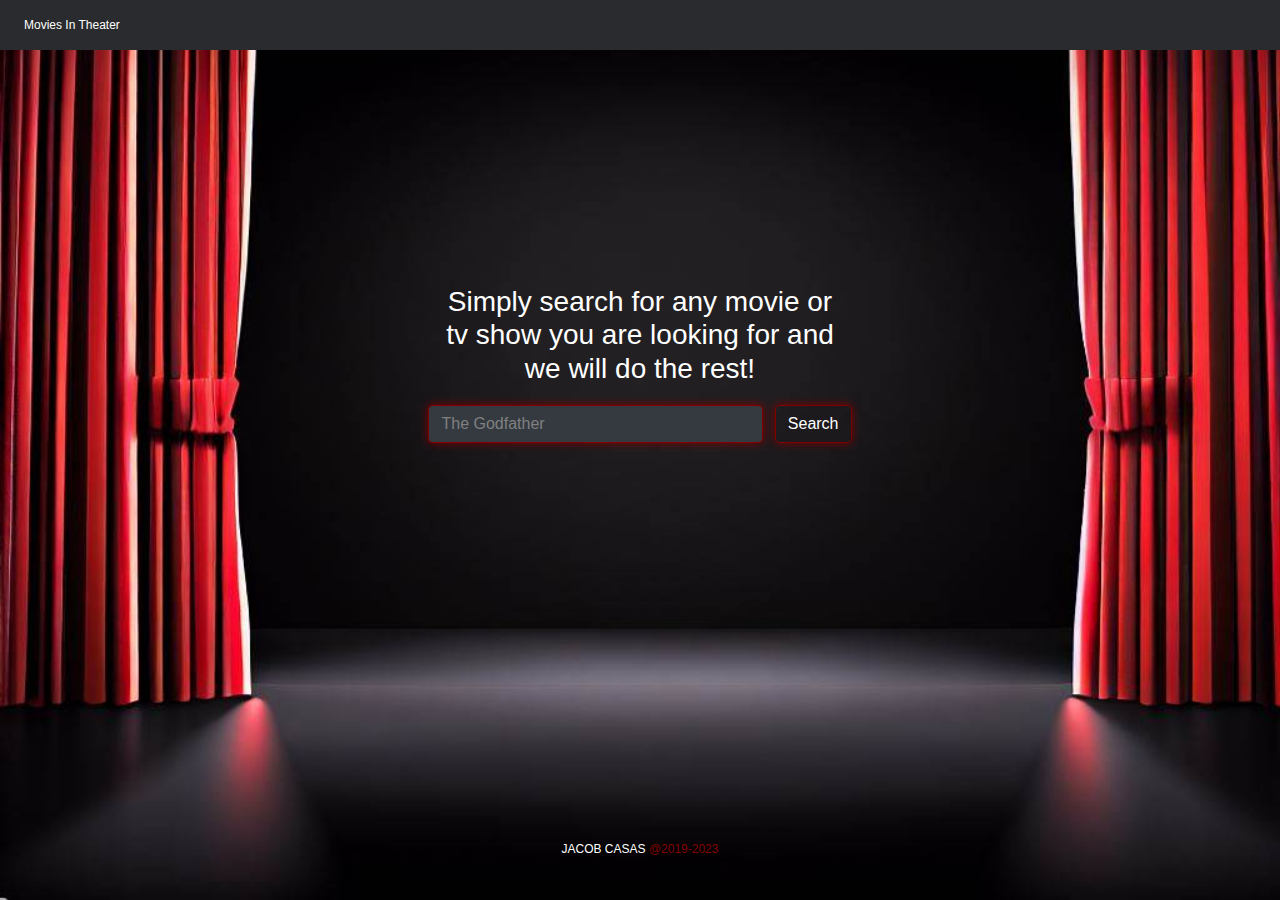
==== index.html @ 6d3902be "no footer on mobile" ====
<!doctype html>
<html lang="en">
  <head>
    <!-- Required meta tags -->
    <meta charset="utf-8">
    <meta name="viewport" content="width=device-width, initial-scale=1, shrink-to-fit=no">

    <!-- Bootstrap CSS -->
    <link rel="stylesheet" href="https://stackpath.bootstrapcdn.com/bootstrap/4.3.1/css/bootstrap.min.css" integrity="sha384-ggOyR0iXCbMQv3Xipma34MD+dH/1fQ784/j6cY/iJTQUOhcWr7x9JvoRxT2MZw1T" crossorigin="anonymous">
    <link rel="stylesheet" type="text/css" href="assets/css/style.css">
    
    <title>Movie Finder</title>
  </head>
  <body>

      <nav class="navbar navbar-expand-lg navbar-light bg-light">
          <button class="navbar-toggler" type="button" data-toggle="collapse" data-target="#navbarNav" aria-controls="navbarNav" aria-expanded="false" aria-label="Toggle navigation">
              <span class="navbar-toggler-icon"></span>
          </button>
          <div class="collapse navbar-collapse" id="navbarNav">
              <ul class="navbar-nav">
                  <li class="nav-item active">
                      <a class="nav-link" href="Theater.html">Movies In Theater</a>
                  </li>
                  <!--<li class="nav-item">
                      <a class="nav-link" href="#" style="color:gray !important;">Movie News</a>
                  </li>
                  <li class="nav-item">
                      <a class="nav-link" href="#" style="color:gray !important;">Popular TV Shows</a>
                  </li>-->
              </ul>
          </div>
      </nav>

      <div class="container main-container">
          <h1 class="title"></h1>
          <div class="borderr">
              <h3 class="title-2" style="color: #fff;">Simply search for any movie or tv show you are looking for and we will do the rest!</h3>
              <form class="form-inline my-2 my-lg-0">
                  <input class="form-control mr-sm-2" type="search" placeholder="The Godfather" aria-label="Search">
                  <button class="btn btn-outline-warning my-2 my-sm-0" type="button" style="border-color: rgb(128, 0, 0); box-shadow: 0 0 10px rgb(128, 0, 0) !important;">Search</button>
              </form>
              <img class="feedImg">
          </div>
      </div>

      <div style="height: 100px; text-align: center; padding-top: 40px; position: absolute; bottom: 0;" class="container-fluid footer">
          <a href="https://jcasas5253.github.io/portfolio-one/" target="_blank" style="text-decoration:none !important;"><p style="color:#fff;">JACOB CASAS <span style="color: rgb(130, 0, 0);">@2019-2023</span></p></a>
      </div>

      <!-- Optional JavaScript -->
      <!-- jQuery first, then Popper.js, then Bootstrap JS -->
      <script src="https://code.jquery.com/jquery-3.4.1.js" integrity="sha256-WpOohJOqMqqyKL9FccASB9O0KwACQJpFTUBLTYOVvVU=" crossorigin="anonymous"></script>
      <script type='text/javascript' src='config.js'></script>
      <script src="https://cdnjs.cloudflare.com/ajax/libs/popper.js/1.14.7/umd/popper.min.js" integrity="sha384-UO2eT0CpHqdSJQ6hJty5KVphtPhzWj9WO1clHTMGa3JDZwrnQq4sF86dIHNDz0W1" crossorigin="anonymous"></script>
      <script src="https://stackpath.bootstrapcdn.com/bootstrap/4.3.1/js/bootstrap.min.js" integrity="sha384-JjSmVgyd0p3pXB1rRibZUAYoIIy6OrQ6VrjIEaFf/nJGzIxFDsf4x0xIM+B07jRM" crossorigin="anonymous"></script>
      <script src="assets/javascript/app.js"></script>
  </body>
</html>
---- assets/css/style.css ----
body {
    margin: 0;
    padding: 0;
    font-family: "arial",heletica,sans-serif;
    font-size: 12px;
    background: url(../../assets/images/background.jpg) no-repeat;
    background-size: cover;
    background-position: center;
    min-height: fit-content;
    min-width: fit-content;
}
.theaterbody {
    background: url();
    background-color: black;
}
html {
    min-height: fit-content;
    min-width: fit-content;
}
 
@-webkit-keyframes animate {
	from {background-position:0 0;}
	to {background-position: 500px 0;}
}
 
@-moz-keyframes animate {
	from {background-position:0 0;}
	to {background-position: 500px 0;}
}
 
@-ms-keyframes animate {
	from {background-position:0 0;}
	to {background-position: 500px 0;}
}
 
@-o-keyframes animate {
	from {background-position:0 0;}
	to {background-position: 500px 0;}
}
 
@keyframes animate {
	from {background-position:0 0;}
	to {background-position: 500px 0;}
}
.borderr {
    padding-top: 15%;
}
.container {
    display: block;
}
.theater-container {
    text-align: center;
    padding-top: 30px;
    padding-left: 10px;
    padding-right: 25px;
    margin-bottom: 30px;
    width: 500px;
    background-color: #2a2b2e;
    border: 1px solid;
    border-color: #26bf47;
    box-shadow: 0 0 10px #26bf47;
}
.feedImg {
    height: 200px;
}
.main-container {
    text-align: center;
}
.title {
    margin-top: 20%;
}
.title-2 {
    margin-right: 20%;
    margin-left: 20%;
    margin-bottom: 20px;
}
li {
    list-style-type: none;
}
h1, li {
    color: #fff;
}
.url-1, .url-2, .url-3,
.url-4, .url-5, .url-6 {
    color: deepskyblue;
}
::placeholder {
    color: gray !important;
}
.mr-sm-2 {
    color: #fff !important;
    background-color: #343a40 !important;
    width: 50% !important;
}
.btn-warning {
    display: block;
    margin: -20px -50px; 
    position:relative;
    top:50%; 
    left:50%;
    margin-bottom: 10px;
    margin-top: 10px;
}
.btn-outline-warning {
    color: #fff;
    border-color: #fff;
}
.btn-outline-warning:hover {
    background-color: rgb(128, 0, 0);
    color: #fff!important;
}
.buy-tickets:hover {
    background-color: #26bf47 !important;
}
.my-sm-0:not(:disabled):not(.disabled):active {
    background-color: rgb(128, 0, 0) !important;
}
.buy-tickets:first-child:active {
    background-color: #26bf47 !important;
}
.new-search:hover {
    background-color: rgb(128, 0, 0);
    color: #fff !important;
}
.navbar {
    background-color: #2a2b2e !important;
}
.nav-link {
    color: #fff !important;
}
.form-inline{
    display: inherit !important;
}
.form-control {
    border-color: rgb(128, 0, 0);
    box-shadow: 0 0 10px rgb(128, 0, 0) !important;
}
.navbar-toggler {
    background-color: darkgray !important;
}
@media only screen and (max-width : 991px) {
    .new-search {
        top:0 !important;
    }
    .theater-container {
        width: 300px !important;
    }
    .footer {
        display: none;
    }
}
@media (min-width: 1200px)  {
    .container {
        max-width: 700px !important;
    }
}
@media only screen and (max-width : 575px) {
    .form-control {
        width: 100% !important;
    }
}
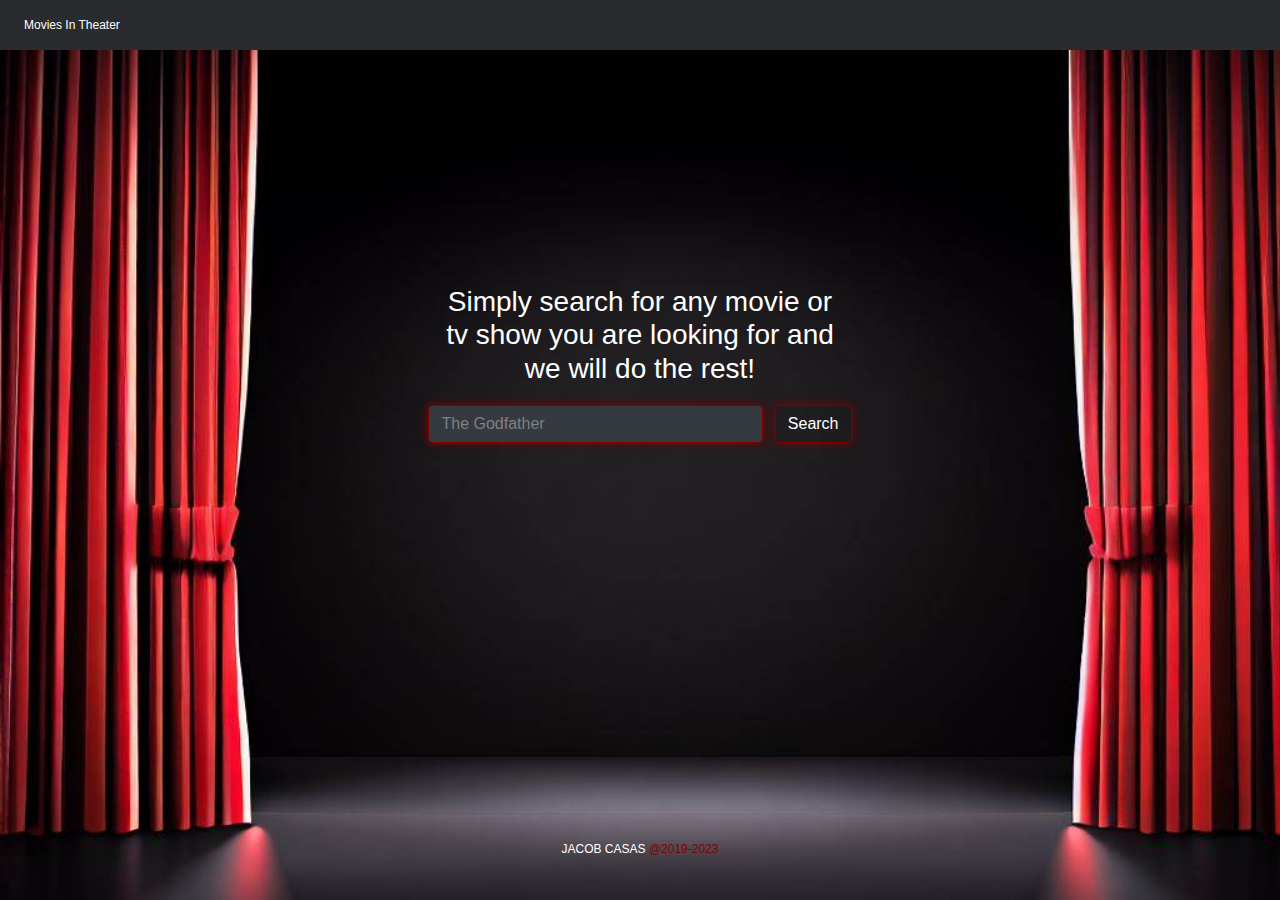
==== commit 4ea1f182: "up btn added" ====
--- a/index.html
+++ b/index.html
@@ -7,17 +7,14 @@
 
     <!-- Bootstrap CSS -->
     <link rel="stylesheet" href="https://stackpath.bootstrapcdn.com/bootstrap/4.3.1/css/bootstrap.min.css" integrity="sha384-ggOyR0iXCbMQv3Xipma34MD+dH/1fQ784/j6cY/iJTQUOhcWr7x9JvoRxT2MZw1T" crossorigin="anonymous">
-    <link rel="stylesheet" type="text/css" href="assets/css/style.css">
+      <link rel="stylesheet" type="text/css" href="assets/css/style.css">
     
     <title>Movie Finder</title>
   </head>
   <body>
 
       <nav class="navbar navbar-expand-lg navbar-light bg-light">
-          <button class="navbar-toggler" type="button" data-toggle="collapse" data-target="#navbarNav" aria-controls="navbarNav" aria-expanded="false" aria-label="Toggle navigation">
-              <span class="navbar-toggler-icon"></span>
-          </button>
-          <div class="collapse navbar-collapse" id="navbarNav">
+          
               <ul class="navbar-nav">
                   <li class="nav-item active">
                       <a class="nav-link" href="Theater.html">Movies In Theater</a>
@@ -29,7 +26,7 @@
                       <a class="nav-link" href="#" style="color:gray !important;">Popular TV Shows</a>
                   </li>-->
               </ul>
-          </div>
+          
       </nav>
 
       <div class="container main-container">
--- a/assets/css/style.css
+++ b/assets/css/style.css
@@ -6,16 +6,16 @@
     background: url(../../assets/images/background.jpg) no-repeat;
     background-size: cover;
     background-position: center;
-    min-height: fit-content;
-    min-width: fit-content;
+    min-height: 100%;
+    min-width: 100%;
 }
 .theaterbody {
     background: url();
     background-color: black;
 }
 html {
-    min-height: fit-content;
-    min-width: fit-content;
+    min-height: 100%;
+    min-width: 100%;
 }
  
 @-webkit-keyframes animate {
@@ -125,6 +125,14 @@
 .navbar {
     background-color: #2a2b2e !important;
 }
+.theater-nav {
+    position: sticky;
+    top: 0;
+    z-index: 999;
+}
+.navbar-toggler-icon {
+    display: none !important;
+}
 .nav-link {
     color: #fff !important;
 }
@@ -138,6 +146,28 @@
 .navbar-toggler {
     background-color: darkgray !important;
 }
+.up-btn {
+    position: absolute;
+    left: 95%;
+    background-color: #26bf47;
+    height: 40px;
+    width: 40px;
+    border-color: #fff;
+    box-shadow: 0 0 10px #fff;
+    border-radius: 100px;
+    z-index: 999;
+}
+.up-btn:hover {
+    transform: scale(1.05);
+    cursor: pointer;
+}
+
+@media (min-width: 1200px) {
+    .container {
+        max-width: 700px !important;
+    }
+}
+
 @media only screen and (max-width : 991px) {
     .new-search {
         top:0 !important;
@@ -148,14 +178,34 @@
     .footer {
         display: none;
     }
-}
-@media (min-width: 1200px)  {
-    .container {
-        max-width: 700px !important;
-    }
-}
+    .up-btn {
+        left: 93%;
+    }
+}
+
+@media only screen and (max-width : 720px) {
+    .up-btn {
+        left: 91%;
+    }
+}
+
 @media only screen and (max-width : 575px) {
-    .form-control {
-        width: 100% !important;
-    }
-}
+     .form-control {
+         width: 100% !important;
+     }
+     .up-btn {
+         left: 89%;
+     }
+}
+
+@media only screen and (max-width : 420px) {
+    .up-btn {
+        left: 85%;
+    }
+}
+
+@media only screen and (max-width : 315px) {
+    .up-btn {
+        left: 80%;
+    }
+}
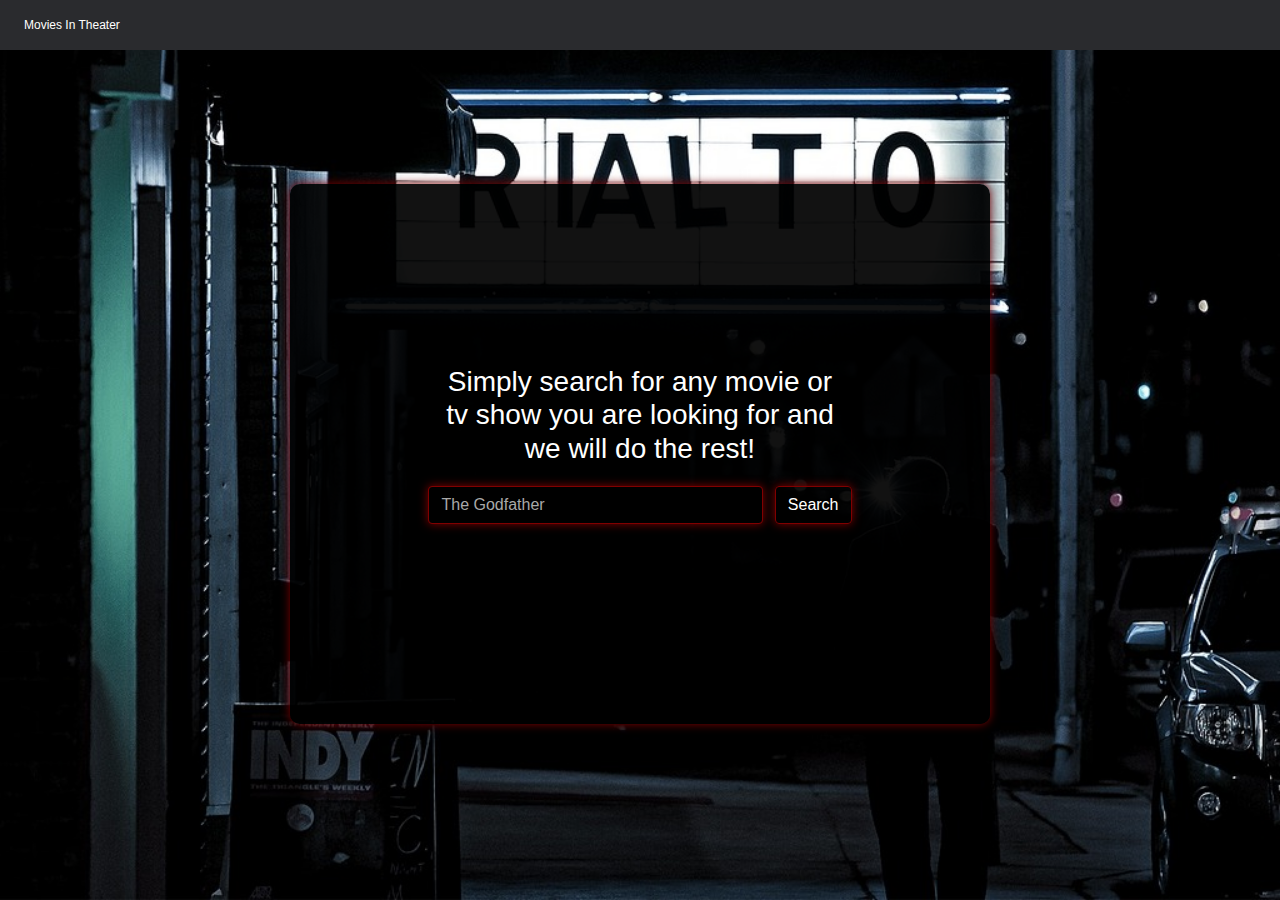
==== commit 179dcefb: "background and style changes" ====
--- a/index.html
+++ b/index.html
@@ -11,7 +11,7 @@
     
     <title>Movie Finder</title>
   </head>
-  <body>
+  <body class="index-body">
 
       <nav class="navbar navbar-expand-lg navbar-light bg-light">
           
@@ -41,10 +41,6 @@
           </div>
       </div>
 
-      <div style="height: 100px; text-align: center; padding-top: 40px; position: absolute; bottom: 0;" class="container-fluid footer">
-          <a href="https://jcasas5253.github.io/portfolio-one/" target="_blank" style="text-decoration:none !important;"><p style="color:#fff;">JACOB CASAS <span style="color: rgb(130, 0, 0);">@2019-2023</span></p></a>
-      </div>
-
       <!-- Optional JavaScript -->
       <!-- jQuery first, then Popper.js, then Bootstrap JS -->
       <script src="https://code.jquery.com/jquery-3.4.1.js" integrity="sha256-WpOohJOqMqqyKL9FccASB9O0KwACQJpFTUBLTYOVvVU=" crossorigin="anonymous"></script>
--- a/assets/css/style.css
+++ b/assets/css/style.css
@@ -1,17 +1,23 @@
-body {
+.index-body {
     margin: 0;
     padding: 0;
     font-family: "arial",heletica,sans-serif;
     font-size: 12px;
-    background: url(../../assets/images/background.jpg) no-repeat;
+    background: url(../../assets/images/background1.jpg) no-repeat;
+    background-color: black;
     background-size: cover;
     background-position: center;
     min-height: 100%;
     min-width: 100%;
 }
 .theaterbody {
-    background: url();
+    margin: 0;
+    padding: 0;
+    font-family: "arial",heletica,sans-serif;
+    font-size: 12px;
     background-color: black;
+    min-height: 100%;
+    min-width: 100%;
 }
 html {
     min-height: 100%;
@@ -56,7 +62,8 @@
     margin-bottom: 30px;
     width: 500px;
     background-color: #2a2b2e;
-    border: 1px solid;
+    background: rgba(0,5,0,0.93);
+    /*border: 1px solid;*/
     border-color: #26bf47;
     box-shadow: 0 0 10px #26bf47;
 }
@@ -65,6 +72,12 @@
 }
 .main-container {
     text-align: center;
+    background-color: #2a2b2e;
+    background: rgba(0,0,0,0.93);
+    border-radius: 10px;
+    border-color: rgb(128, 0, 0);
+    box-shadow: 0 0 10px rgb(128, 0, 0) !important;
+    margin-bottom: 10%;
 }
 .title {
     margin-top: 20%;
@@ -73,6 +86,7 @@
     margin-right: 20%;
     margin-left: 20%;
     margin-bottom: 20px;
+    padding-top: 12%;
 }
 li {
     list-style-type: none;
@@ -82,14 +96,19 @@
 }
 .url-1, .url-2, .url-3,
 .url-4, .url-5, .url-6 {
-    color: deepskyblue;
+    color: #fff !important;
+    background-color: rgb(128, 0, 0) !important;
+    padding-top: 8px;
+    padding-bottom: 8px;
+    padding-left: 20px;
+    padding-right: 20px;
 }
 ::placeholder {
-    color: gray !important;
+    color: darkgray !important;
 }
 .mr-sm-2 {
     color: #fff !important;
-    background-color: #343a40 !important;
+    background-color: black !important;
     width: 50% !important;
 }
 .btn-warning {
@@ -140,6 +159,10 @@
     display: inherit !important;
 }
 .form-control {
+    border-color: rgb(128, 0, 0);
+    box-shadow: 0 0 10px rgb(128, 0, 0) !important;
+}
+.form-control:focus {
     border-color: rgb(128, 0, 0);
     box-shadow: 0 0 10px rgb(128, 0, 0) !important;
 }
@@ -202,10 +225,13 @@
     .up-btn {
         left: 85%;
     }
-}
-
-@media only screen and (max-width : 315px) {
-    .up-btn {
-        left: 80%;
-    }
-}
+    .theater-container {
+        width: 100% !important;
+    }
+}
+
+    @media only screen and (max-width : 315px) {
+        .up-btn {
+            left: 80%;
+        }
+    }
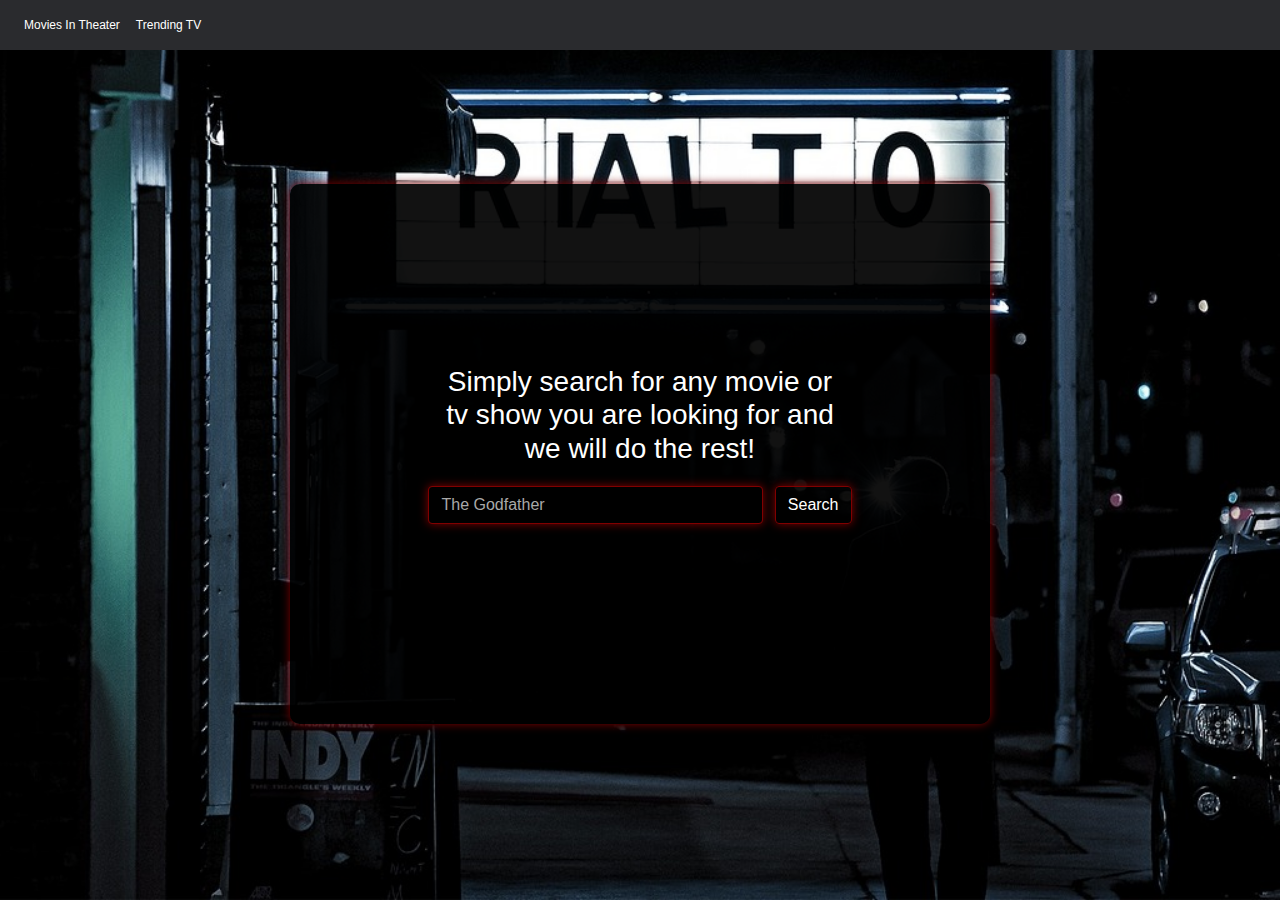
==== commit 1548ca71: "added trending tv section" ====
--- a/index.html
+++ b/index.html
@@ -19,12 +19,9 @@
                   <li class="nav-item active">
                       <a class="nav-link" href="Theater.html">Movies In Theater</a>
                   </li>
-                  <!--<li class="nav-item">
-                      <a class="nav-link" href="#" style="color:gray !important;">Movie News</a>
+                  <li class="nav-item active">
+                      <a class="nav-link" href="TrendingTV.html">Trending TV</a>
                   </li>
-                  <li class="nav-item">
-                      <a class="nav-link" href="#" style="color:gray !important;">Popular TV Shows</a>
-                  </li>-->
               </ul>
           
       </nav>
--- a/assets/css/style.css
+++ b/assets/css/style.css
@@ -11,6 +11,15 @@
     min-width: 100%;
 }
 .theaterbody {
+    margin: 0;
+    padding: 0;
+    font-family: "arial",heletica,sans-serif;
+    font-size: 12px;
+    background-color: black;
+    min-height: 100%;
+    min-width: 100%;
+}
+.trending-body {
     margin: 0;
     padding: 0;
     font-family: "arial",heletica,sans-serif;
@@ -67,6 +76,20 @@
     border-color: #26bf47;
     box-shadow: 0 0 10px #26bf47;
 }
+.trending-container {
+    text-align: center;
+    padding-top: 30px;
+    padding-bottom: 50px;
+    padding-left: 10px;
+    padding-right: 25px;
+    margin-bottom: 30px;
+    width: 500px;
+    background-color: #2a2b2e;
+    background: rgba(0,0,10,0.93);
+    /*border: 1px solid;*/
+    border-color: #0000FF;
+    box-shadow: 0 0 10px #0000FF;
+}
 .feedImg {
     height: 200px;
 }
@@ -144,7 +167,7 @@
 .navbar {
     background-color: #2a2b2e !important;
 }
-.theater-nav {
+.theater-nav, .trending-nav {
     position: sticky;
     top: 0;
     z-index: 999;
@@ -154,6 +177,9 @@
 }
 .nav-link {
     color: #fff !important;
+}
+.nav-link:hover {
+    transform: scale(1.05);
 }
 .form-inline{
     display: inherit !important;
@@ -180,6 +206,20 @@
     border-radius: 100px;
     z-index: 999;
 }
+.up-btn1 {
+    position: absolute;
+    left: 95%;
+    background-color: #0000FF;
+    height: 40px;
+    width: 40px;
+    border-color: #fff;
+    box-shadow: 0 0 10px #fff;
+    border-radius: 100px;
+    z-index: 999;
+}
+.tv-overview {
+    margin-bottom: 10%;
+}
 .up-btn:hover {
     transform: scale(1.05);
     cursor: pointer;
@@ -195,7 +235,7 @@
     .new-search {
         top:0 !important;
     }
-    .theater-container {
+    .theater-container, .trending-container {
         width: 300px !important;
     }
     .footer {
@@ -225,7 +265,7 @@
     .up-btn {
         left: 85%;
     }
-    .theater-container {
+    .theater-container, .trending-container {
         width: 100% !important;
     }
 }
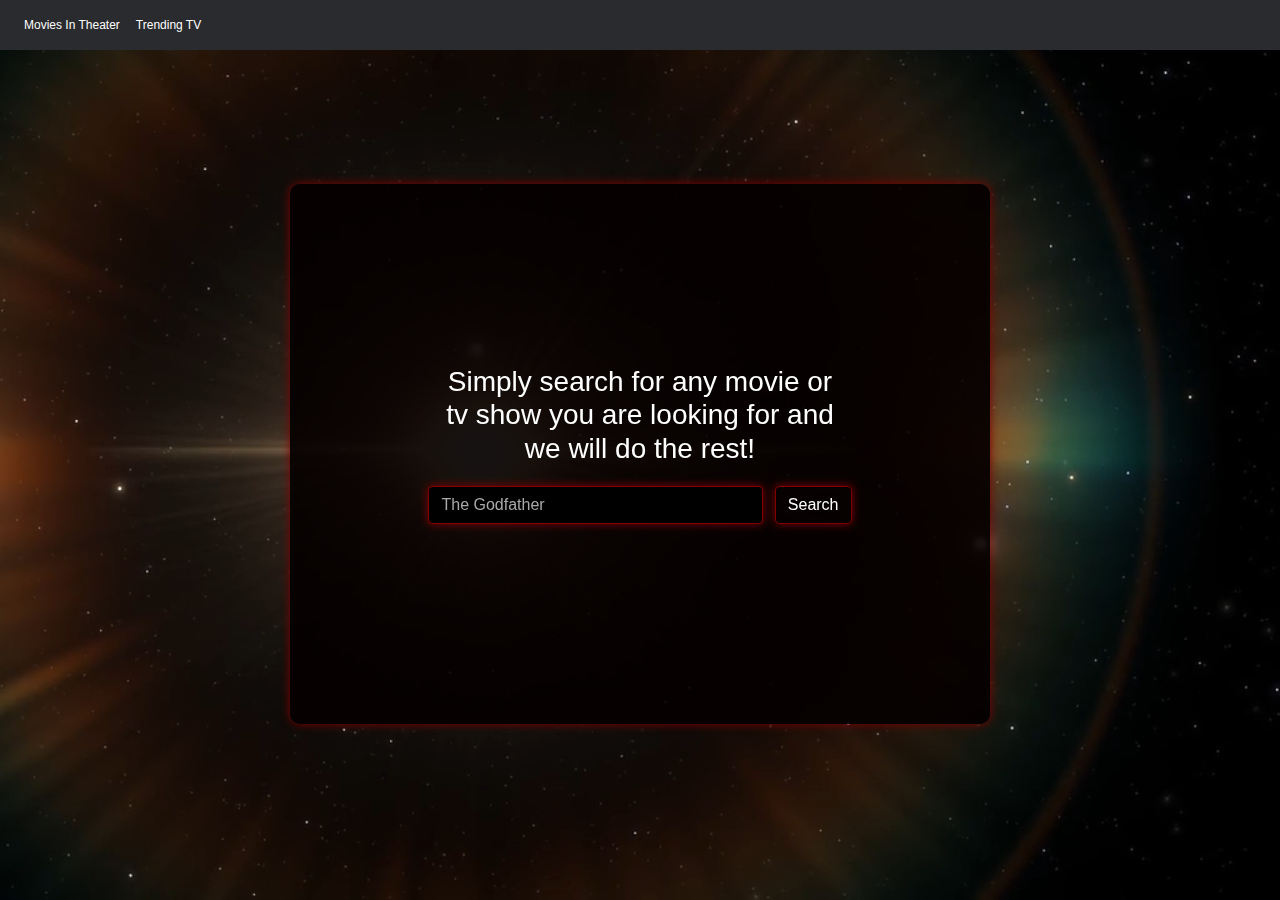
==== commit 62977710: "video background" ====
--- a/index.html
+++ b/index.html
@@ -13,17 +13,22 @@
   </head>
   <body class="index-body">
 
+      <video autoplay muted loop id="myVideo">
+          <source src="assets/mp4/space.mp4" type="video/mp4">
+          Your browser does not support HTML5 video.
+      </video>
+
       <nav class="navbar navbar-expand-lg navbar-light bg-light">
-          
-              <ul class="navbar-nav">
-                  <li class="nav-item active">
-                      <a class="nav-link" href="Theater.html">Movies In Theater</a>
-                  </li>
-                  <li class="nav-item active">
-                      <a class="nav-link" href="TrendingTV.html">Trending TV</a>
-                  </li>
-              </ul>
-          
+
+          <ul class="navbar-nav">
+              <li class="nav-item active">
+                  <a class="nav-link" href="Theater.html">Movies In Theater</a>
+              </li>
+              <li class="nav-item active">
+                  <a class="nav-link" href="TrendingTV.html">Trending TV</a>
+              </li>
+          </ul>
+
       </nav>
 
       <div class="container main-container">
--- a/assets/css/style.css
+++ b/assets/css/style.css
@@ -3,7 +3,7 @@
     padding: 0;
     font-family: "arial",heletica,sans-serif;
     font-size: 12px;
-    background: url(../../assets/images/background1.jpg) no-repeat;
+    /*background: url(../../assets/images/background1.jpg) no-repeat;*/
     background-color: black;
     background-size: cover;
     background-position: center;
@@ -96,7 +96,7 @@
 .main-container {
     text-align: center;
     background-color: #2a2b2e;
-    background: rgba(0,0,0,0.93);
+    background: rgba(5,0,0,0.93);
     border-radius: 10px;
     border-color: rgb(128, 0, 0);
     box-shadow: 0 0 10px rgb(128, 0, 0) !important;
@@ -275,3 +275,12 @@
             left: 80%;
         }
     }
+
+#myVideo {
+    position: fixed;
+    right: 0;
+    bottom: 0;
+    min-width: 100%;
+    min-height: 100%;
+    z-index: -999;
+}
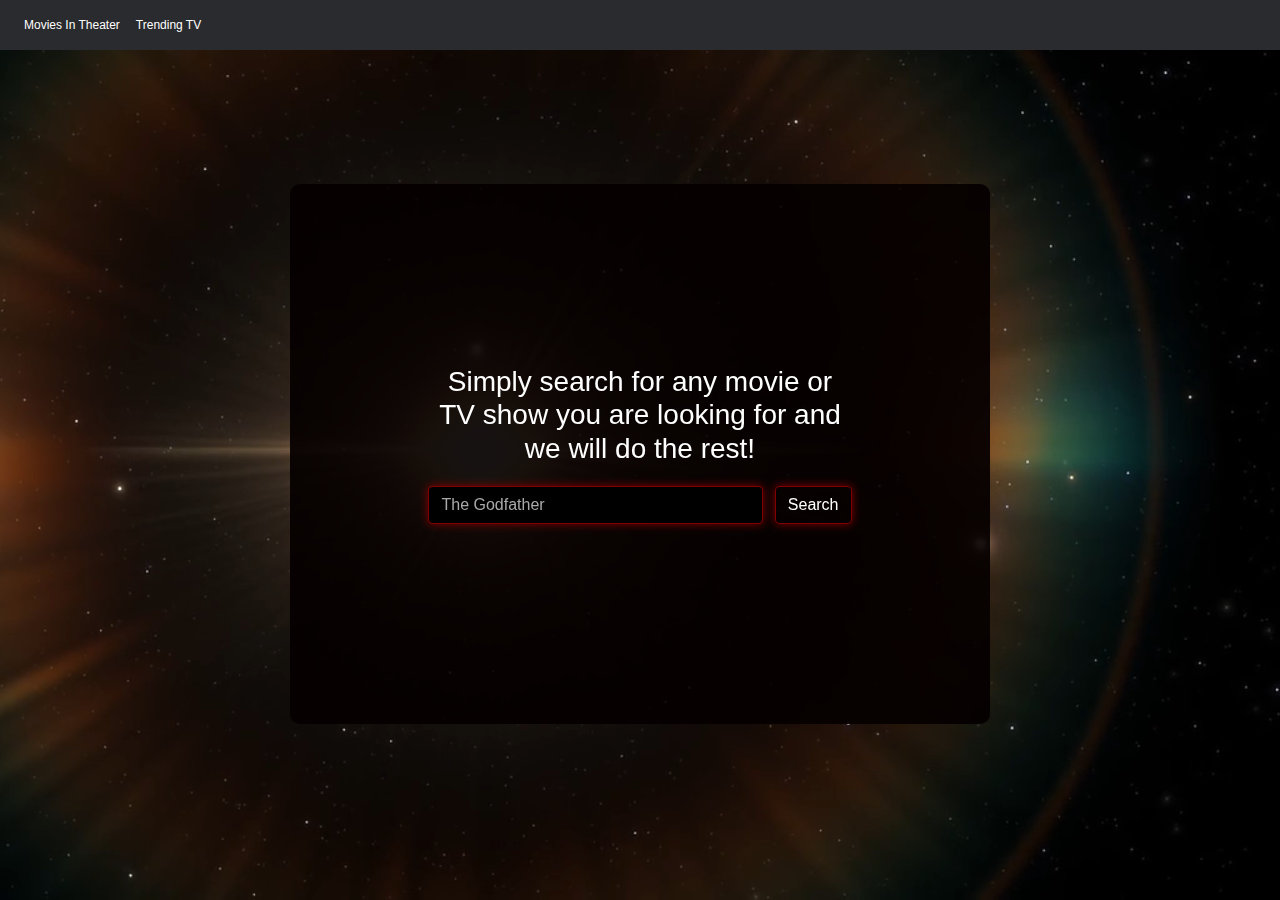
==== commit 5aad64c4: "got rid of some glowing and main container on mobile" ====
--- a/index.html
+++ b/index.html
@@ -34,7 +34,7 @@
       <div class="container main-container">
           <h1 class="title"></h1>
           <div class="borderr">
-              <h3 class="title-2" style="color: #fff;">Simply search for any movie or tv show you are looking for and we will do the rest!</h3>
+              <h3 class="title-2" style="color: #fff;">Simply search for any movie or TV show you are looking for and we will do the rest!</h3>
               <form class="form-inline my-2 my-lg-0">
                   <input class="form-control mr-sm-2" type="search" placeholder="The Godfather" aria-label="Search">
                   <button class="btn btn-outline-warning my-2 my-sm-0" type="button" style="border-color: rgb(128, 0, 0); box-shadow: 0 0 10px rgb(128, 0, 0) !important;">Search</button>
--- a/assets/css/style.css
+++ b/assets/css/style.css
@@ -72,9 +72,8 @@
     width: 500px;
     background-color: #2a2b2e;
     background: rgba(0,5,0,0.93);
+    border-radius: 10px;
     /*border: 1px solid;*/
-    border-color: #26bf47;
-    box-shadow: 0 0 10px #26bf47;
 }
 .trending-container {
     text-align: center;
@@ -86,9 +85,8 @@
     width: 500px;
     background-color: #2a2b2e;
     background: rgba(0,0,10,0.93);
+    border-radius: 10px;
     /*border: 1px solid;*/
-    border-color: #0000FF;
-    box-shadow: 0 0 10px #0000FF;
 }
 .feedImg {
     height: 200px;
@@ -98,8 +96,6 @@
     background-color: #2a2b2e;
     background: rgba(5,0,0,0.93);
     border-radius: 10px;
-    border-color: rgb(128, 0, 0);
-    box-shadow: 0 0 10px rgb(128, 0, 0) !important;
     margin-bottom: 10%;
 }
 .title {
@@ -220,7 +216,7 @@
 .tv-overview {
     margin-bottom: 10%;
 }
-.up-btn:hover {
+.up-btn:hover, .up-btn1:hover {
     transform: scale(1.05);
     cursor: pointer;
 }
@@ -241,13 +237,13 @@
     .footer {
         display: none;
     }
-    .up-btn {
+    .up-btn, .up-btn1 {
         left: 93%;
     }
 }
 
 @media only screen and (max-width : 720px) {
-    .up-btn {
+    .up-btn, .up-btn1 {
         left: 91%;
     }
 }
@@ -256,13 +252,17 @@
      .form-control {
          width: 100% !important;
      }
-     .up-btn {
-         left: 89%;
-     }
+    .up-btn, .up-btn1 {
+        left: 89%;
+    }
+    .main-container {
+        background: none;
+        background-color: none;
+    }
 }
 
 @media only screen and (max-width : 420px) {
-    .up-btn {
+    .up-btn, .up-btn1 {
         left: 85%;
     }
     .theater-container, .trending-container {
@@ -271,7 +271,7 @@
 }
 
     @media only screen and (max-width : 315px) {
-        .up-btn {
+        .up-btn, .up-btn1 {
             left: 80%;
         }
     }
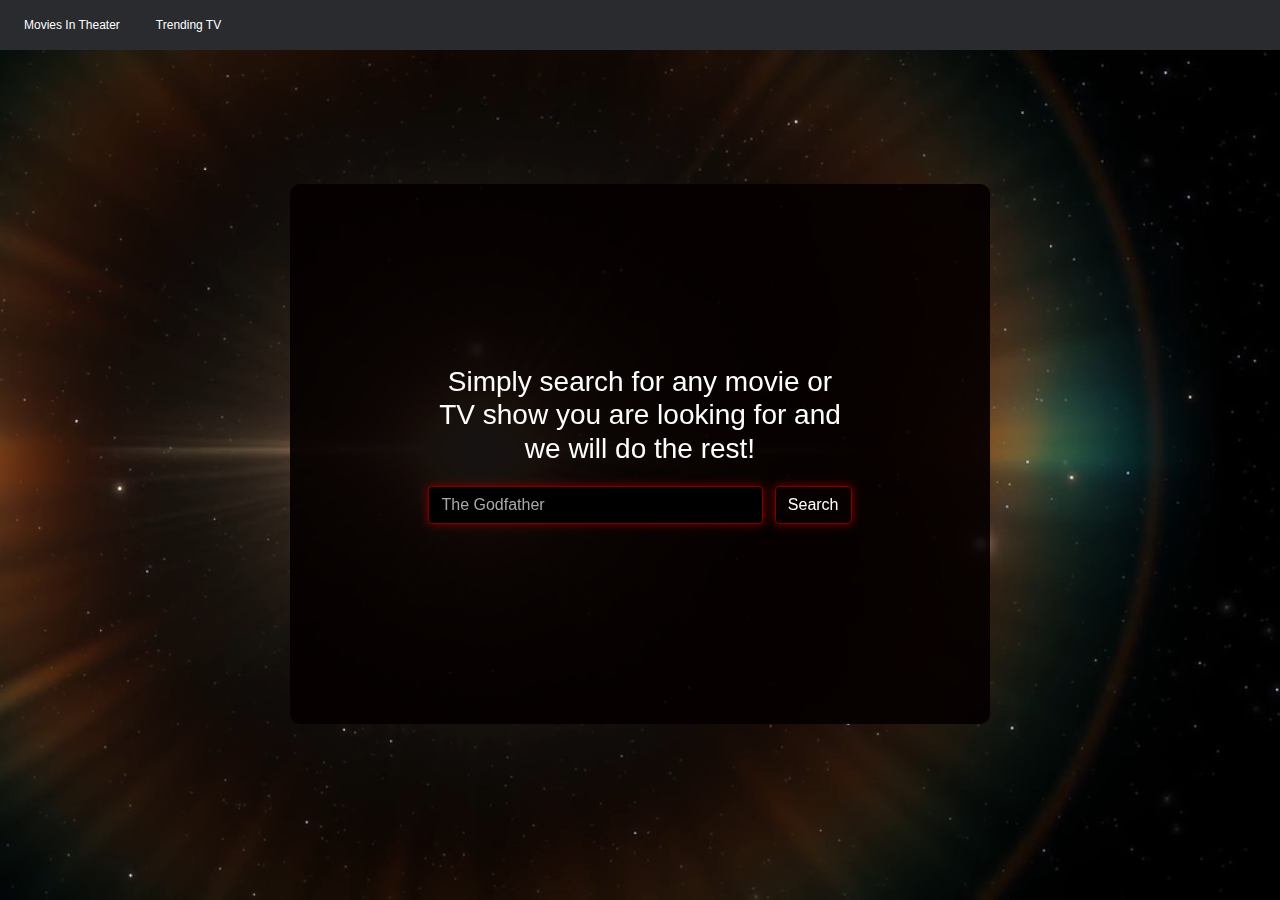
==== commit ae43d523: "navbar fix" ====
--- a/index.html
+++ b/index.html
@@ -13,7 +13,7 @@
   </head>
   <body class="index-body">
 
-      <video autoplay muted loop id="myVideo">
+      <video autoplay loop muted playsinline id="myVideo">
           <source src="assets/mp4/space.mp4" type="video/mp4">
           Your browser does not support HTML5 video.
       </video>
@@ -24,7 +24,7 @@
               <li class="nav-item active">
                   <a class="nav-link" href="Theater.html">Movies In Theater</a>
               </li>
-              <li class="nav-item active">
+              <li class="nav-item active" style="margin-left:20px;">
                   <a class="nav-link" href="TrendingTV.html">Trending TV</a>
               </li>
           </ul>
@@ -46,7 +46,6 @@
       <!-- Optional JavaScript -->
       <!-- jQuery first, then Popper.js, then Bootstrap JS -->
       <script src="https://code.jquery.com/jquery-3.4.1.js" integrity="sha256-WpOohJOqMqqyKL9FccASB9O0KwACQJpFTUBLTYOVvVU=" crossorigin="anonymous"></script>
-      <script type='text/javascript' src='config.js'></script>
       <script src="https://cdnjs.cloudflare.com/ajax/libs/popper.js/1.14.7/umd/popper.min.js" integrity="sha384-UO2eT0CpHqdSJQ6hJty5KVphtPhzWj9WO1clHTMGa3JDZwrnQq4sF86dIHNDz0W1" crossorigin="anonymous"></script>
       <script src="https://stackpath.bootstrapcdn.com/bootstrap/4.3.1/js/bootstrap.min.js" integrity="sha384-JjSmVgyd0p3pXB1rRibZUAYoIIy6OrQ6VrjIEaFf/nJGzIxFDsf4x0xIM+B07jRM" crossorigin="anonymous"></script>
       <script src="assets/javascript/app.js"></script>
--- a/assets/css/style.css
+++ b/assets/css/style.css
@@ -163,6 +163,9 @@
 .navbar {
     background-color: #2a2b2e !important;
 }
+.navbar-nav {
+    flex-direction: row !important;
+}
 .theater-nav, .trending-nav {
     position: sticky;
     top: 0;
